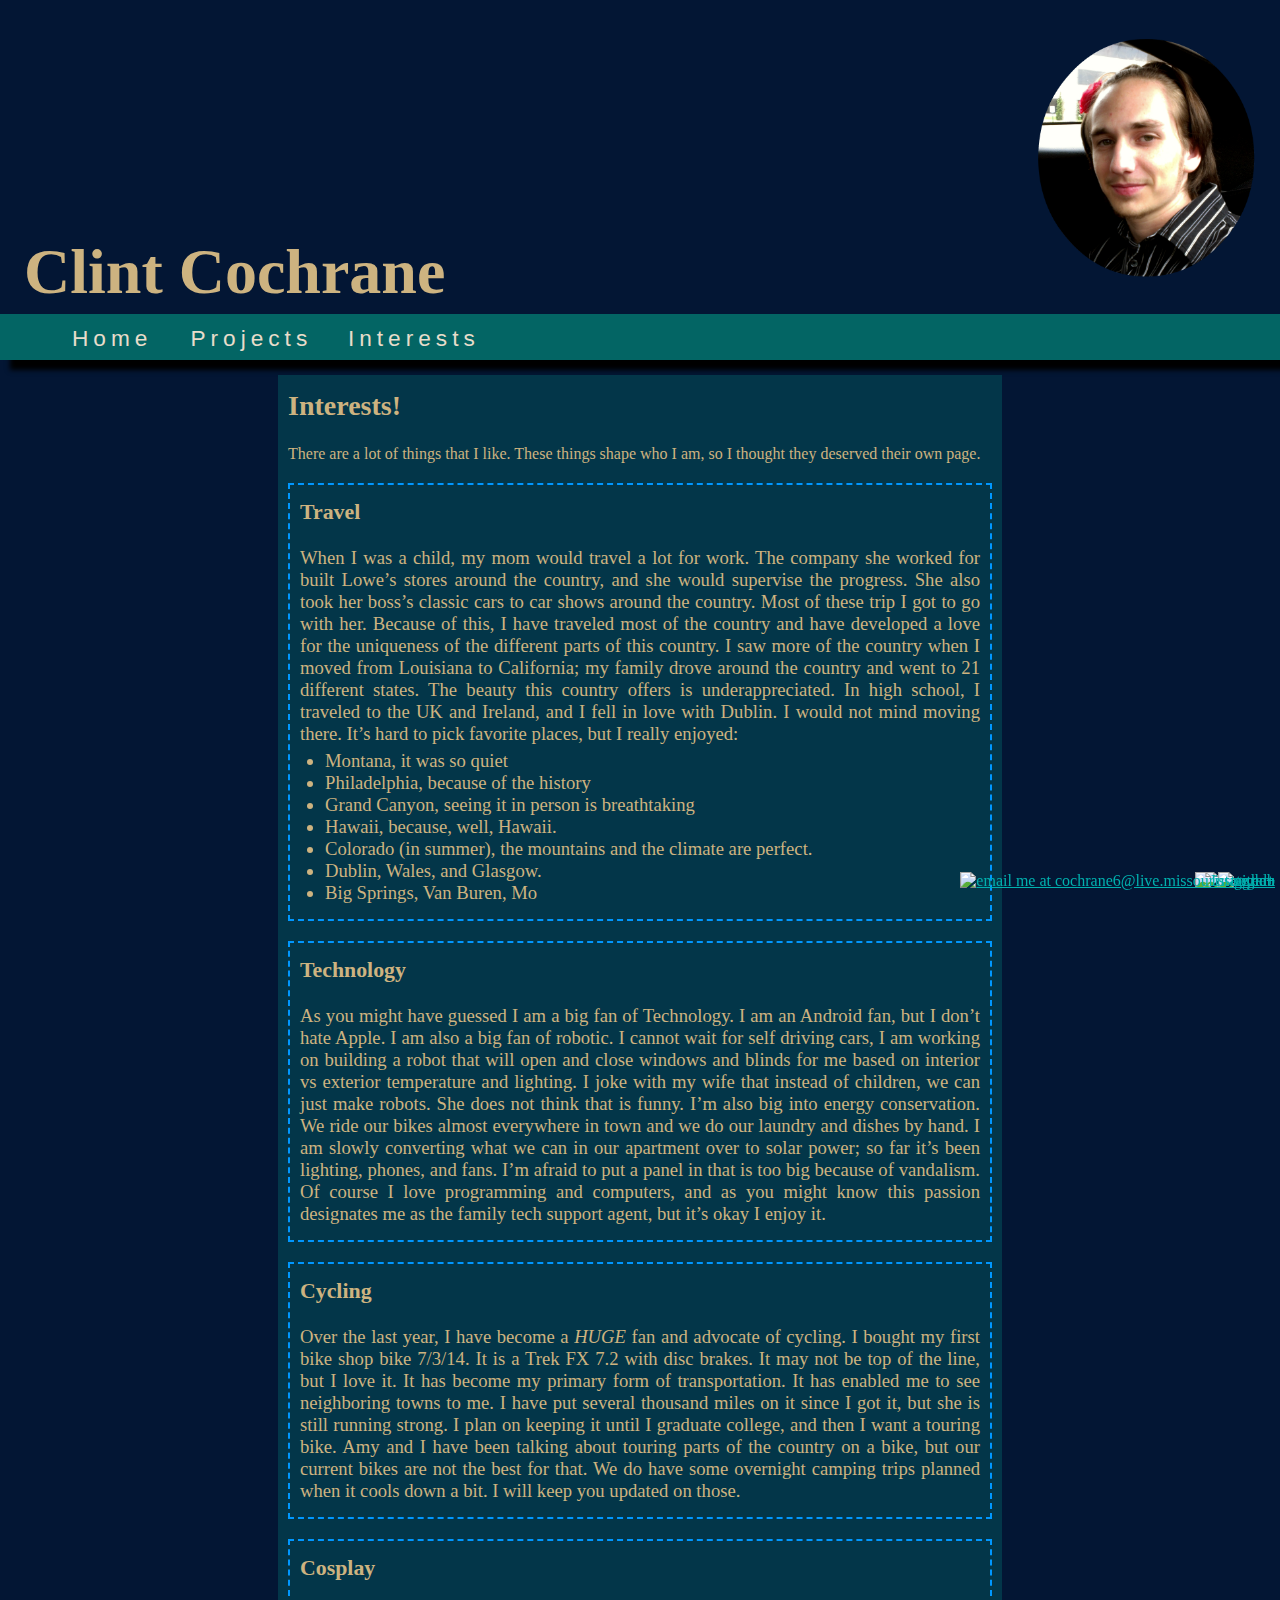
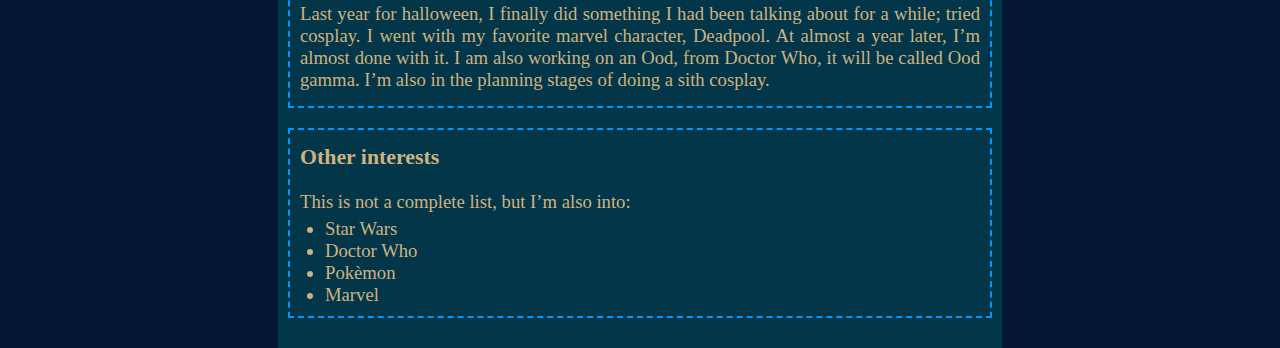
==== interests.html @ 19e8066a "fix css/ add interests" ====
<!DOCTYPE html>
<html>
	<head>
		<title> Clint&#8217;s Interests</title>
		<meta charset= "UTF-8"/>
		<link rel ="stylesheet" href="style.css" type="text/css">
	</head>
	
	<body>
		<header>
			<h1> Clint Cochrane </h1>
			<img id = "mainImage" src = "mainImage.png" alt = "Clint"/>
		</header>
		<nav>
			<a id = "home"	href = "index.html"> Home </a>
			<a id = "projects" href = "projects.html"> Projects</a>
			<a id = "interest" href = "interests.html">Interests</a>
			<!-- <a id = "requests" href = "request.html"> Contact</a> -->
		</nav>
		
		<section>
			<h2> Interests!</h2>
				<p class = "small"> 
					There are a lot of things that I like. These things shape who I am, so I thought they deserved their own page. 
				<div class = "entry">
				<h3> Travel </h3>
					<p>
						When I was a child, my mom would travel a lot for work. The company she worked for built Lowe&#8217;s stores around the country, and she would
						supervise the progress. She also took her boss&#8217;s classic cars to car shows around the country. Most of these trip I got to go with her. 
						Because of this, I have traveled most of the country and have developed a love for the uniqueness of the different parts of this country. 
						I saw more of the country when I moved from Louisiana to California; my family drove around the country and went to 21 different states. 
						The beauty this country offers is underappreciated. In high school, I traveled to the UK and Ireland, and I fell in love with Dublin. 
						I would not mind moving there. It&#8217;s hard to pick favorite places, but I really enjoyed:
						<ul>   
							<li> Montana, it was so quiet </li>
							<li> Philadelphia, because of the history </li>
							<li> Grand Canyon, seeing it in person is breathtaking </li>
							<li> Hawaii, because, well, Hawaii.  </li>
							<li> Colorado (in summer), the mountains and the climate are perfect. </li>
							<li> Dublin, Wales, and Glasgow. </li>
							<li> Big Springs, Van Buren, Mo </li>
					</p>
				</div>
				
				<div class = "entry">
					<h3> Technology </h3>
						<p>
							As you might have guessed I am a big fan of Technology. I am an Android fan, but I don&#8217;t hate Apple. I am also a big fan of robotic. 
							I cannot wait for self driving cars, I am working on building a robot that will open and close windows and blinds for me based on interior 
							vs exterior temperature and lighting. I joke with my wife that instead of children, we can just make robots. She does not think that is 
							funny. I&#8217;m also big into energy conservation. We ride our bikes almost everywhere in town and we do our laundry and dishes by hand. I am 
							slowly converting what we can in our apartment over to solar power; so far it&#8217;s been lighting, phones, and fans. I&#8217;m afraid to put a 
							panel in that is too big because of vandalism. Of course I love programming and computers, and as you might know this passion designates me 
							as the family tech support agent, but it&#8217;s okay I enjoy it.
						</p>
				</div>	
				
				<div class = "entry">
				<h3> Cycling </a></h3>
					<p>	
						Over the last year, I have become a <em>HUGE</em> fan and advocate of cycling. I bought my first bike shop bike 7/3/14. It is a Trek FX 7.2 with disc brakes. 
						It may not be top of the line, but I love it. It has become my primary form of transportation. It has enabled me to see neighboring towns to me. I have put 
						several thousand miles on it since I got it, but she is still running strong. I plan on keeping it until I graduate college, and then I want a touring bike. 
						Amy and I have been talking about touring parts of the country on a bike, but our current bikes are not the best for that. We do have some overnight camping 
						trips planned when it cools down a bit. I will keep you updated on those. 
					</p>
				</div>	
				
				<div class = "entry">
				<h3> Cosplay </a></h3>
					<p>	
						Last year for halloween, I finally did something I had been talking about for a while; tried cosplay. I went with my favorite marvel character, Deadpool. At 
						almost a year later, I&#8217;m almost done with it. I am also working on an Ood, from Doctor Who, it will be called Ood gamma. I&#8217;m also in the planning stages of 
						doing a sith cosplay. 
					</p>
				</div>	
				
				<div class = "entry">
				<h3> Other interests </a></h3>
					<p>	
						This is not a complete list, but I&#8217;m also into:
						<ul>
							<li>Star Wars </li>
							<li>Doctor Who </li>
							<li>Pok&egrave;mon </li>
							<li>Marvel </li>
						</ul
					</p>
				</div>	
		</section>
		
		<footer>
			<a href="//plus.google.com/u/0/111986118046532099019?prsrc=3" rel="publisher" target="_blank"> <img src="//ssl.gstatic.com/images/icons/gplus-32.png" alt="Google+"/></a>
			<a href = "https://github.com/coch110149" target = "_blank"> <img src = "github.png" alt = "github" /></a>
			<a href="http://instagram.com/sf_hippie?ref=badge" target = "_blank"><img src="//badges.instagram.com/static/images/ig-badge-32.png" alt="Instagram" /></a>
			<a href = "mailto:cochrane6@live.missouristate.edu" target = "_blank"><img src = "email.png" alt = "email me at cochrane6@live.missouristate.edu"/></a> 
		<footer>
	</body>

</html>
---- style.css ----
a{color: #01b0ae}
a:hover{color: #FFFFFF}
body{background-color: #031634; color: #cdb380; margin:0; padding:0; }

/*header*/
header{ font-size: 24pt; margin-bottom: 5px; margin: 0 .25in}
h1{display: inline; vertical-align: -2.75in;}

#mainImage{height: 2.5in; float:right; margin-top:3% }

/*navigation*/
nav{
		background-color: #036564; clear:right; width:100%; 
		padding: 8px 8px 8px .75in;margin:5px 0 15px 0; letter-spacing:5px; 
		word-spacing: 20pt; box-shadow: 10px 10px 5px black 
	}
nav a {color: #e8ddcb; text-decoration:none;font-size: 17pt; font-family:"roboto",Arial,sans-serif;vertical-align: -10px}

/* section */
section{background-color: #033649; font-size: 14pt; margin: 0 auto; padding: 10px; text-align: justify; width: 55%;}
.entry{border: dashed 2px #0097FF; margin: 20px 0; padding: 10px;}
.entry h3 a {text-decoration:underline; margin-left:15px}
.entry ul{padding-left: 25px; margin: 0}
p{margin-top:2px; margin-bottom: 5px}
.small{font-size: 12pt}
h2,h3{margin-top: 5px}




/* footer */
footer a {position:fixed;bottom: 10px; right: 5px }
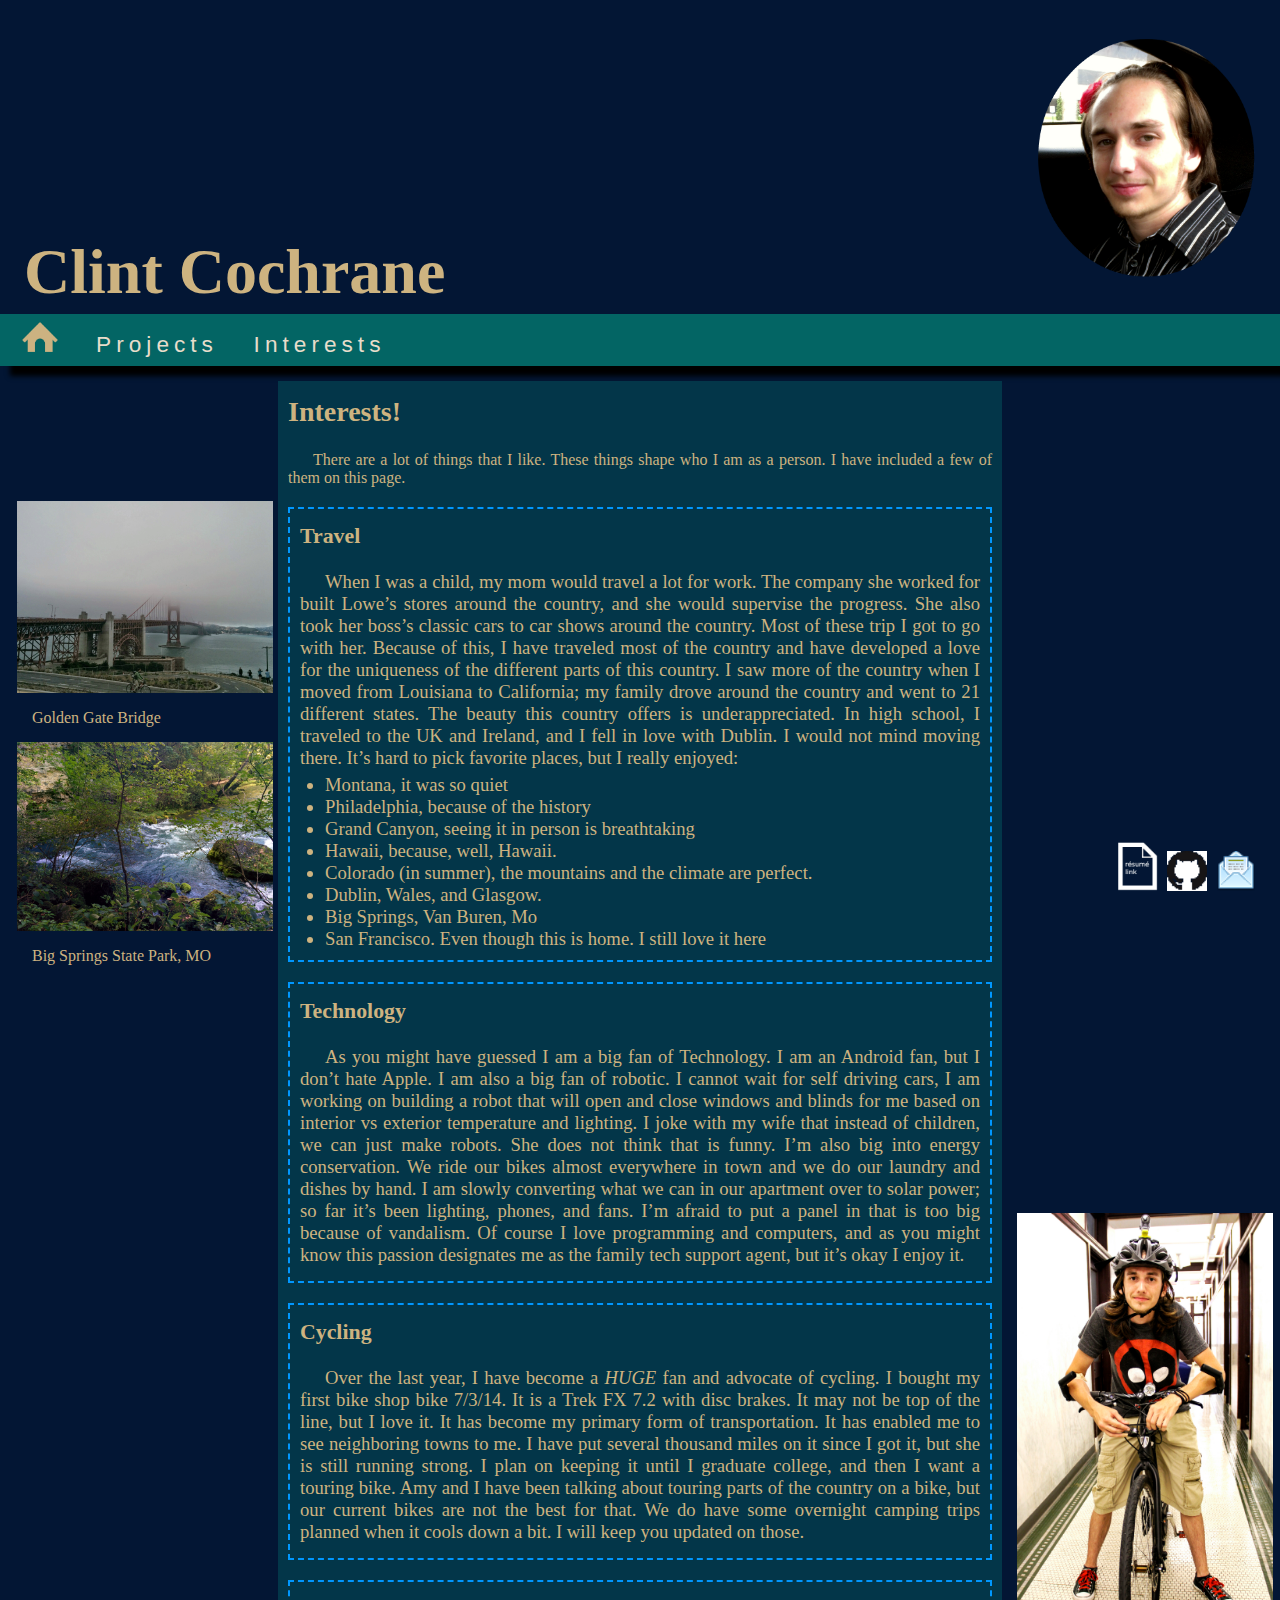
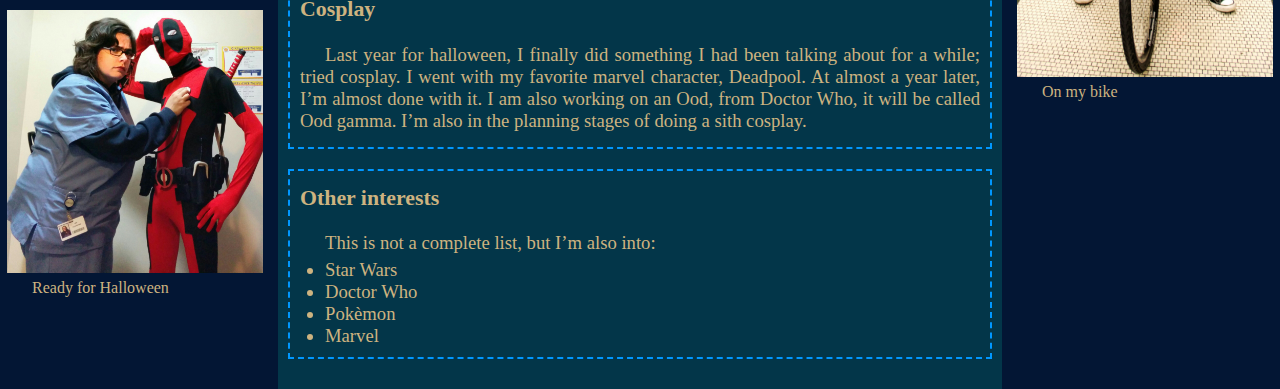
==== commit f026b973: "Merge remote-tracking branch 'origin/master'" ====
--- a/interests.html
+++ b/interests.html
@@ -12,16 +12,34 @@
 			<img id = "mainImage" src = "mainImage.png" alt = "Clint"/>
 		</header>
 		<nav>
-			<a id = "home"	href = "index.html"> Home </a>
+			<a id = "home"	href = "index.html"> <img src = "homeIcon.png" alt= "home"/> </a>
 			<a id = "projects" href = "projects.html"> Projects</a>
 			<a id = "interest" href = "interests.html">Interests</a>
 			<!-- <a id = "requests" href = "request.html"> Contact</a> -->
 		</nav>
+		<div class = "travelPhotos">
+			<img src = "goldenGate.jpg" alt = "Golden Gate Bridge"/>
+			<p> Golden Gate Bridge </p>
+			<img src = "bigSpring.jpg" alt = "Big Spring in Van Buren, MO"/>
+			<p> Big Springs State Park, MO </p>
+		</div>
+		
+		<div class = "cyclingPhoto">
+			<img src = "cycle.jpeg" alt = "Clint on his bike"/>
+			<p> On my bike </p>
+		</div>
+		
+		<div class = "cosplayPhoto">
+			<img src = "cosplay.jpg" alt = "cosplaying"/>
+			<p> Ready for Halloween </p>
+		</div>
+		
 		
 		<section>
 			<h2> Interests!</h2>
 				<p class = "small"> 
-					There are a lot of things that I like. These things shape who I am, so I thought they deserved their own page. 
+					There are a lot of things that I like. These things shape who I am as a person. I have included a few of them on this page. 
+				</p>
 				<div class = "entry">
 				<h3> Travel </h3>
 					<p>
@@ -31,6 +49,7 @@
 						I saw more of the country when I moved from Louisiana to California; my family drove around the country and went to 21 different states. 
 						The beauty this country offers is underappreciated. In high school, I traveled to the UK and Ireland, and I fell in love with Dublin. 
 						I would not mind moving there. It&#8217;s hard to pick favorite places, but I really enjoyed:
+					</p>
 						<ul>   
 							<li> Montana, it was so quiet </li>
 							<li> Philadelphia, because of the history </li>
@@ -39,7 +58,9 @@
 							<li> Colorado (in summer), the mountains and the climate are perfect. </li>
 							<li> Dublin, Wales, and Glasgow. </li>
 							<li> Big Springs, Van Buren, Mo </li>
-					</p>
+							<li> San Francisco. Even though this is home. I still love it here </li>
+						</ul>
+					
 				</div>
 				
 				<div class = "entry">
@@ -56,7 +77,7 @@
 				</div>	
 				
 				<div class = "entry">
-				<h3> Cycling </a></h3>
+				<h3> Cycling</h3>
 					<p>	
 						Over the last year, I have become a <em>HUGE</em> fan and advocate of cycling. I bought my first bike shop bike 7/3/14. It is a Trek FX 7.2 with disc brakes. 
 						It may not be top of the line, but I love it. It has become my primary form of transportation. It has enabled me to see neighboring towns to me. I have put 
@@ -67,7 +88,7 @@
 				</div>	
 				
 				<div class = "entry">
-				<h3> Cosplay </a></h3>
+				<h3> Cosplay</h3>
 					<p>	
 						Last year for halloween, I finally did something I had been talking about for a while; tried cosplay. I went with my favorite marvel character, Deadpool. At 
 						almost a year later, I&#8217;m almost done with it. I am also working on an Ood, from Doctor Who, it will be called Ood gamma. I&#8217;m also in the planning stages of 
@@ -76,25 +97,24 @@
 				</div>	
 				
 				<div class = "entry">
-				<h3> Other interests </a></h3>
+				<h3> Other interests</h3>
 					<p>	
 						This is not a complete list, but I&#8217;m also into:
+					</p>
 						<ul>
 							<li>Star Wars </li>
 							<li>Doctor Who </li>
 							<li>Pok&egrave;mon </li>
 							<li>Marvel </li>
-						</ul
-					</p>
+						</ul>
 				</div>	
 		</section>
 		
 		<footer>
-			<a href="//plus.google.com/u/0/111986118046532099019?prsrc=3" rel="publisher" target="_blank"> <img src="//ssl.gstatic.com/images/icons/gplus-32.png" alt="Google+"/></a>
+			<a href = "https://docs.google.com/document/d/119kRkFe1WcaGvXdfeWAc8pOakE5-N4MD9CArexxADlA/edit?usp=sharing" target = "_blank"> <img src = "resumeLink.png" alt = "resume link" /></a>
 			<a href = "https://github.com/coch110149" target = "_blank"> <img src = "github.png" alt = "github" /></a>
-			<a href="http://instagram.com/sf_hippie?ref=badge" target = "_blank"><img src="//badges.instagram.com/static/images/ig-badge-32.png" alt="Instagram" /></a>
 			<a href = "mailto:cochrane6@live.missouristate.edu" target = "_blank"><img src = "email.png" alt = "email me at cochrane6@live.missouristate.edu"/></a> 
-		<footer>
+		</footer>
 	</body>
 
 </html>
--- a/style.css
+++ b/style.css
@@ -15,6 +15,7 @@
 		word-spacing: 20pt; box-shadow: 10px 10px 5px black 
 	}
 nav a {color: #e8ddcb; text-decoration:none;font-size: 17pt; font-family:"roboto",Arial,sans-serif;vertical-align: -10px}
+nav img {height: 30px; margin-left: -50px}
 
 /* section */
 section{background-color: #033649; font-size: 14pt; margin: 0 auto; padding: 10px; text-align: justify; width: 55%;}
@@ -24,9 +25,19 @@
 p{margin-top:2px; margin-bottom: 5px}
 .small{font-size: 12pt}
 h2,h3{margin-top: 5px}
+p {text-indent: 25px;}
 
 
 
 
 /* footer */
-footer a {position:fixed;bottom: 10px; right: 5px }+footer{position:fixed;width: 10em; bottom: 5px; right: 2px; word-spacing: 5px  }
+footer img {width:40px}
+
+
+.travelPhotos {float:left; width: 20%; margin-top: 110px; margin-left: 7px}
+.travelPhotos img{width: 100%; margin: 10px }
+.cyclingPhoto {float:right; width: 20%; margin-top: 65%; margin-right: 7px}
+.cyclingPhoto img{width:100%}
+.cosplayPhoto{float: left; width: 20%; margin-top: 50%; margin-left: 7px; clear: left}
+.cosplayPhoto img {width: 100%}
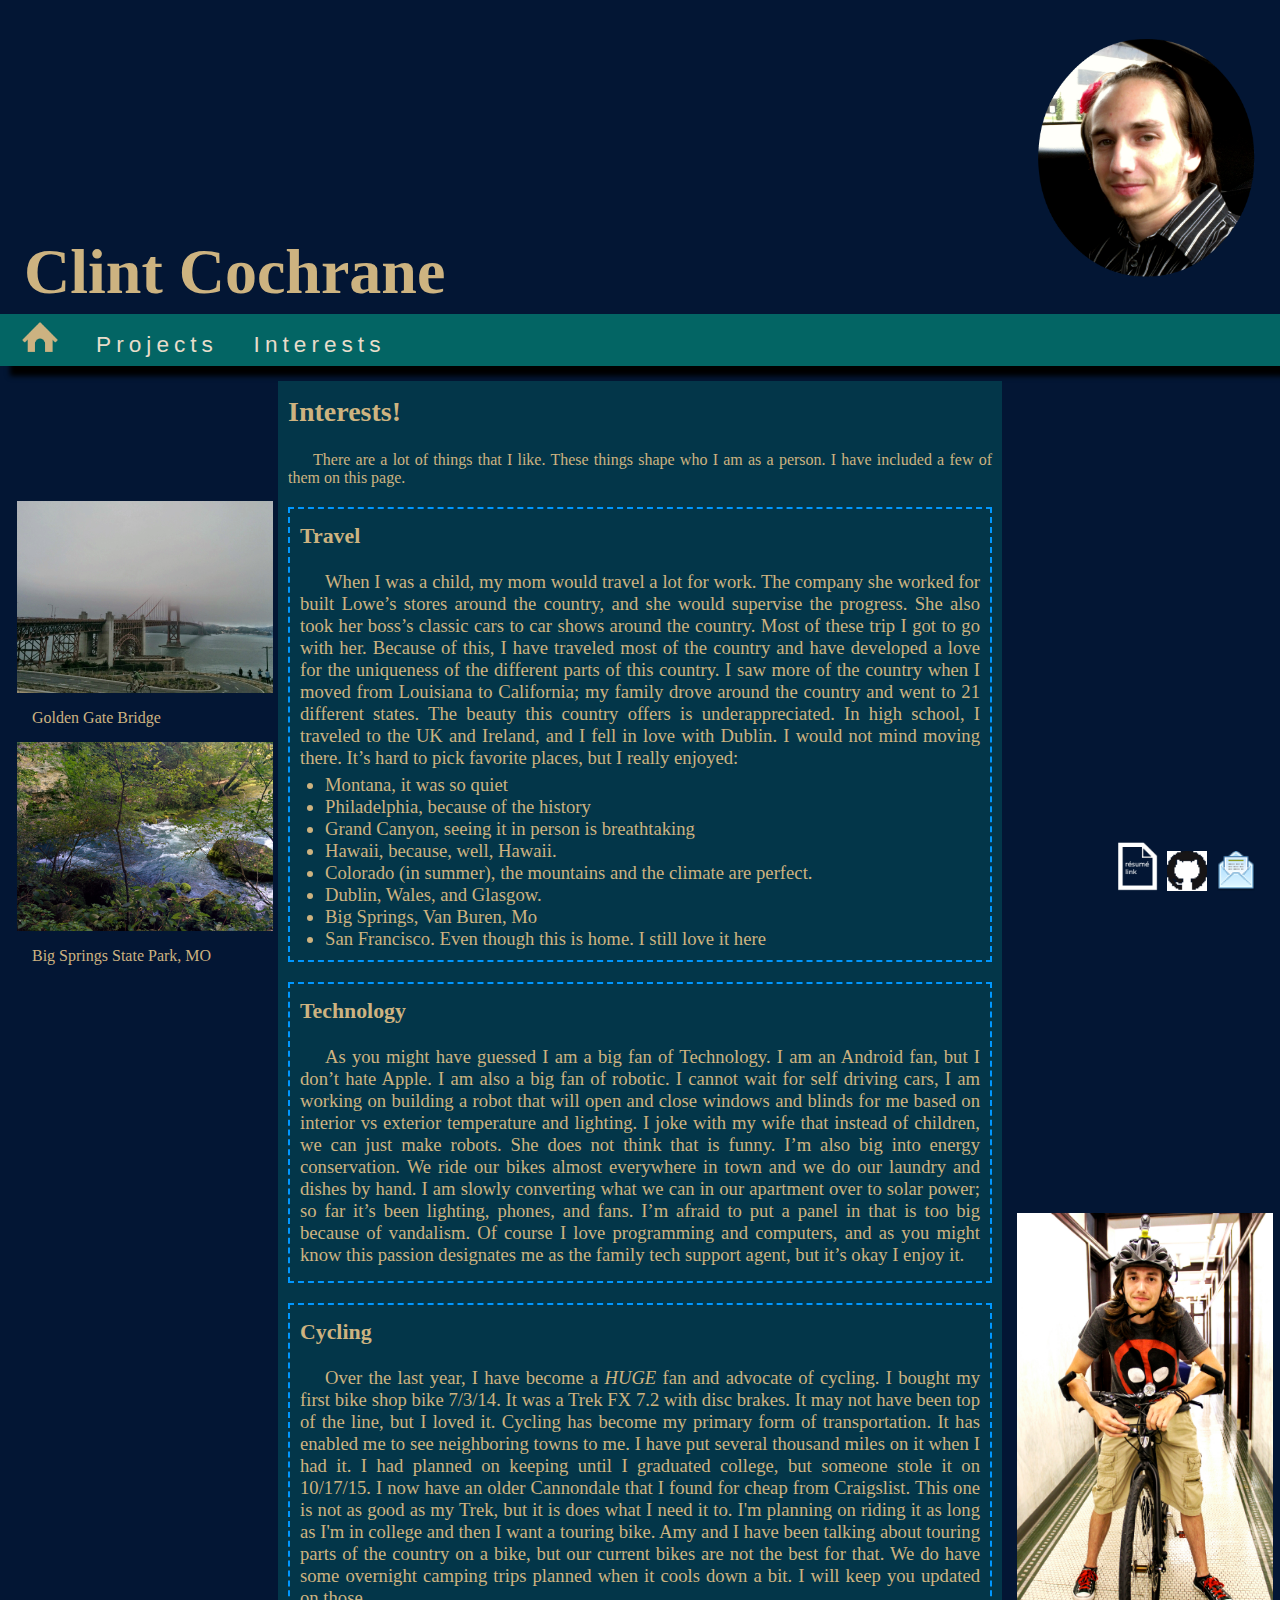
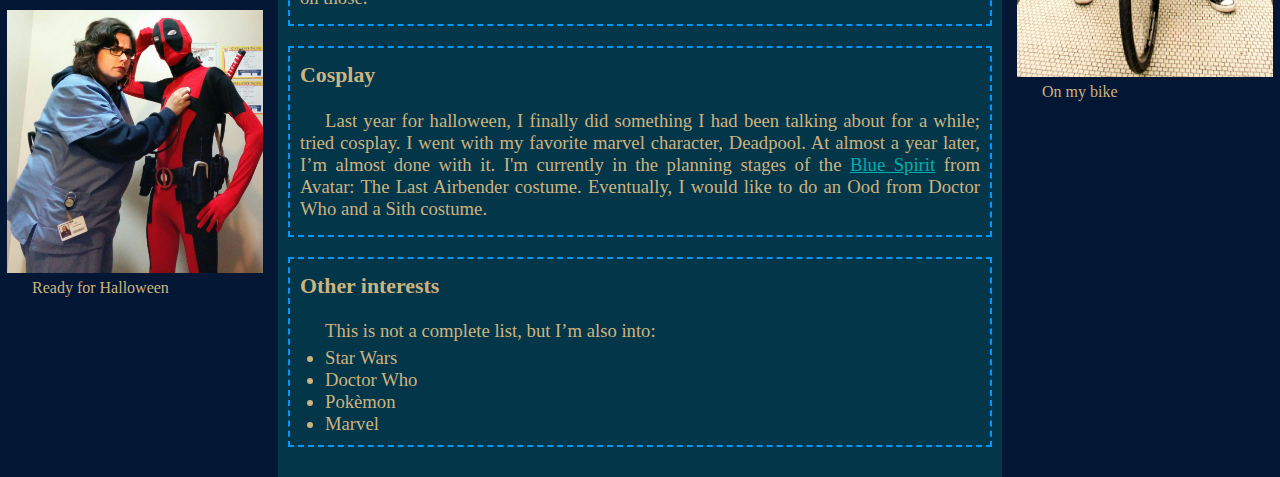
==== commit 1182c0a2: "Updated Information" ====
--- a/interests.html
+++ b/interests.html
@@ -79,10 +79,11 @@
 				<div class = "entry">
 				<h3> Cycling</h3>
 					<p>	
-						Over the last year, I have become a <em>HUGE</em> fan and advocate of cycling. I bought my first bike shop bike 7/3/14. It is a Trek FX 7.2 with disc brakes. 
-						It may not be top of the line, but I love it. It has become my primary form of transportation. It has enabled me to see neighboring towns to me. I have put 
-						several thousand miles on it since I got it, but she is still running strong. I plan on keeping it until I graduate college, and then I want a touring bike. 
-						Amy and I have been talking about touring parts of the country on a bike, but our current bikes are not the best for that. We do have some overnight camping 
+						Over the last year, I have become a <em>HUGE</em> fan and advocate of cycling. I bought my first bike shop bike 7/3/14. It was a Trek FX 7.2 with disc brakes. 
+						It may not have been top of the line, but I loved it. Cycling has become my primary form of transportation. It has enabled me to see neighboring towns to me. I have put 
+						several thousand miles on it when I had it. I had planned on keeping until I graduated college, but someone stole it on 10/17/15. I now have an older Cannondale
+						that I found for cheap from Craigslist. This one is not as good as my Trek, but it is does what I need it to. I'm planning on riding it as long as I'm in college 
+						and then I want a touring bike. Amy and I have been talking about touring parts of the country on a bike, but our current bikes are not the best for that. We do have some overnight camping 
 						trips planned when it cools down a bit. I will keep you updated on those. 
 					</p>
 				</div>	
@@ -91,8 +92,8 @@
 				<h3> Cosplay</h3>
 					<p>	
 						Last year for halloween, I finally did something I had been talking about for a while; tried cosplay. I went with my favorite marvel character, Deadpool. At 
-						almost a year later, I&#8217;m almost done with it. I am also working on an Ood, from Doctor Who, it will be called Ood gamma. I&#8217;m also in the planning stages of 
-						doing a sith cosplay. 
+						almost a year later, I&#8217;m almost done with it. I'm currently in the planning stages of the <a href = "https://goo.gl/photos/yocfptxDyTvXRo5n8" target = "_blank"> Blue Spirit</a> 
+						from Avatar: The Last Airbender costume. Eventually, I would like to do an Ood from Doctor Who and a Sith costume.  
 					</p>
 				</div>	
 				
